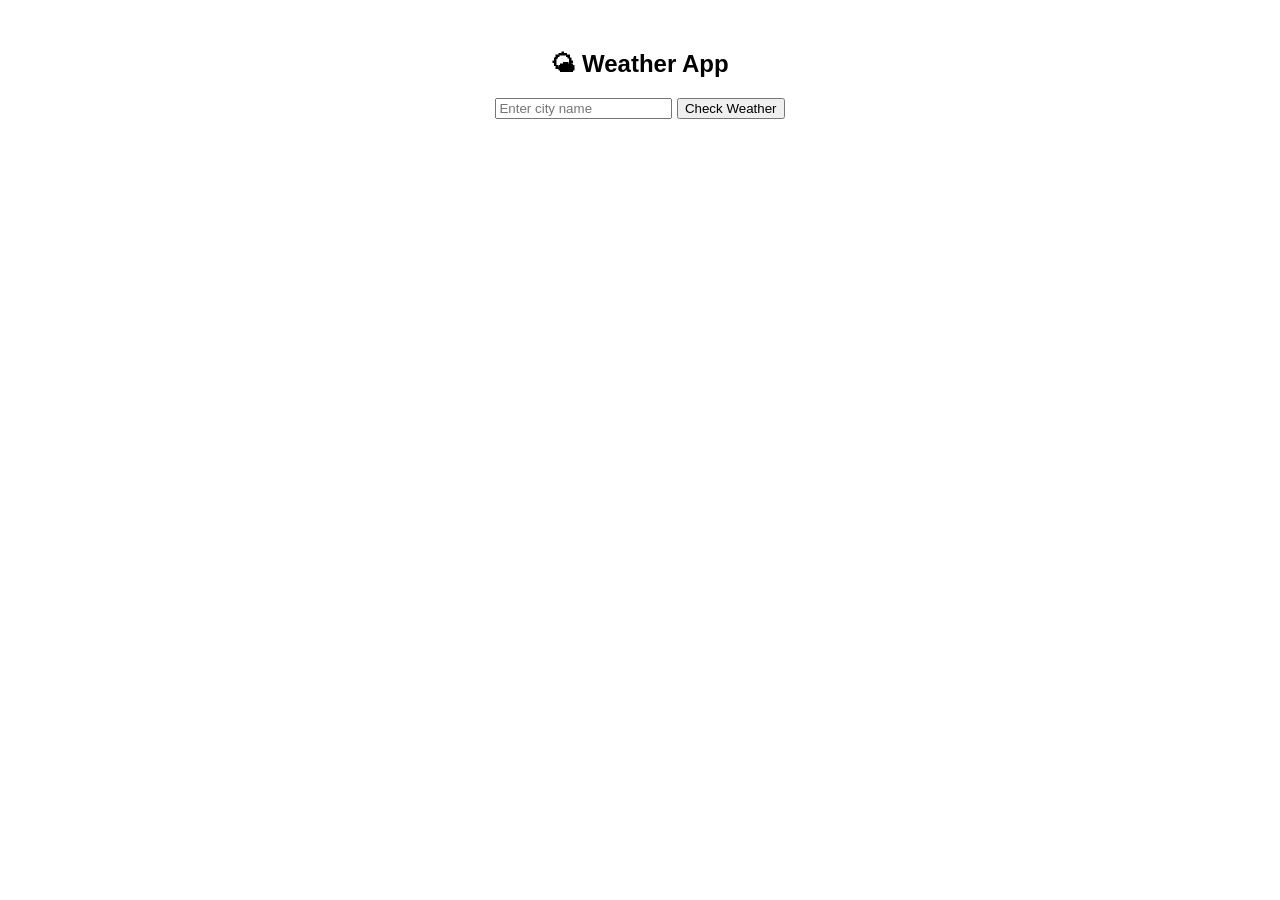
==== index.html @ 74b07edf "changed name to index.html" ====
<!DOCTYPE html>
<html>
<head>
    <title>Weather App</title>
</head>
<body style="font-family: Arial; text-align:center; margin-top:50px;">

    <h2>🌤 Weather App</h2>

    <input type="text" id="city" placeholder="Enter city name">
    <button onclick="getWeather()">Check Weather</button>

    <h3 id="result"></h3>

    <script>
        function getWeather() {
            let city = document.getElementById("city").value;
            let apiKey = "aee02af931dd459290e142226260104";

            let url = `https://api.weatherapi.com/v1/current.json?key=${apiKey}&q=${city}&aqi=yes`;

            fetch(url)
            .then(response => response.json())
            .then(data => {
                if(data.error){
                    document.getElementById("result").innerHTML = "❌ City not found";
                } else {
                    let temp = data.current.temp_c;
                    let condition = data.current.condition.text;
                    let location = data.location.name;

                    document.getElementById("result").innerHTML =
                        `🌍 City: ${location} <br> 🌡 Temp: ${temp}°C <br> ☁ Weather: ${condition}`;
                }
            })
            .catch(error => {
                document.getElementById("result").innerHTML = "Error fetching data";
            });
        }
    </script>

</body>
</html>
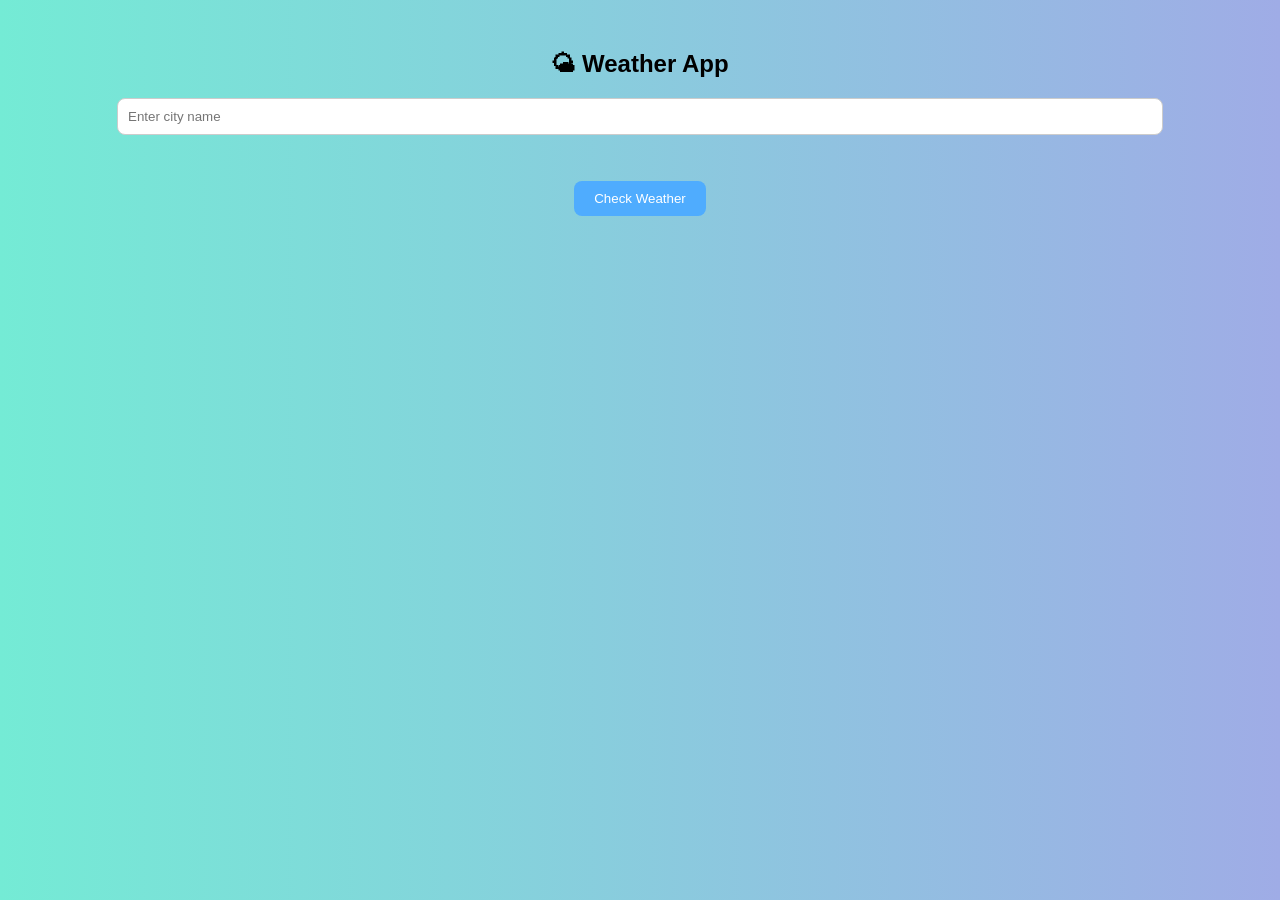
==== commit 3bc85e9b: "changed some css" ====
--- a/index.html
+++ b/index.html
@@ -2,12 +2,14 @@
 <html>
 <head>
     <title>Weather App</title>
+    <link rel="stylesheet" href="style.css">
 </head>
 <body style="font-family: Arial; text-align:center; margin-top:50px;">
 
     <h2>🌤 Weather App</h2>
 
     <input type="text" id="city" placeholder="Enter city name">
+    <br><br><br>
     <button onclick="getWeather()">Check Weather</button>
 
     <h3 id="result"></h3>
--- a/style.css
+++ b/style.css
@@ -0,0 +1,54 @@
+/* Body Styling */
+body {
+    font-family: Arial, sans-serif;
+    background: linear-gradient(to right, #74ebd5, #9face6);
+    margin: 0;
+    padding: 0;
+}
+
+/* Container */
+.container {
+    width: 300px;
+    margin: 100px auto;
+    padding: 25px;
+    text-align: center;
+    background: white;
+    border-radius: 12px;
+    box-shadow: 0 4px 15px rgba(0,0,0,0.2);
+}
+
+/* Heading */
+h2 {
+    margin-bottom: 20px;
+}
+
+/* Input box */
+input {
+    width: 80%;
+    padding: 10px;
+    border: 1px solid #ccc;
+    border-radius: 8px;
+    outline: none;
+    margin-bottom: 10px;
+}
+
+/* Button */
+button {
+    padding: 10px 20px;
+    border: none;
+    background: #4facfe;
+    color: white;
+    border-radius: 8px;
+    cursor: pointer;
+    transition: 0.3s;
+}
+
+button:hover {
+    background: #00c6ff;
+}
+
+/* Result text */
+#result {
+    margin-top: 15px;
+    font-size: 16px;
+}
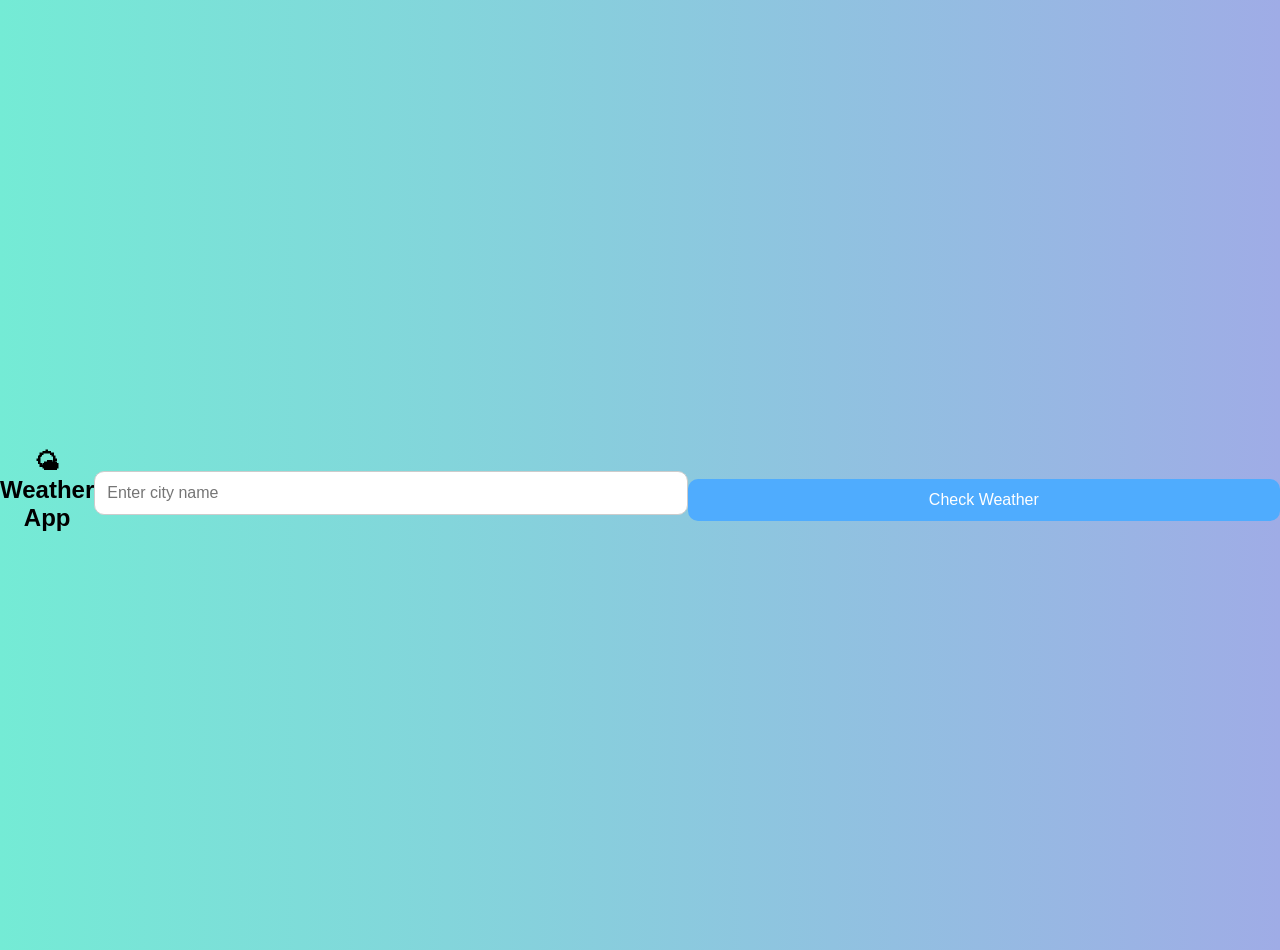
==== commit fe17b9a9: "mobile responsive" ====
--- a/index.html
+++ b/index.html
@@ -3,6 +3,7 @@
 <head>
     <title>Weather App</title>
     <link rel="stylesheet" href="style.css">
+    <meta name="viewport" content="width=device-width, initial-scale=1.0">
 </head>
 <body style="font-family: Arial; text-align:center; margin-top:50px;">
 
--- a/style.css
+++ b/style.css
@@ -1,20 +1,29 @@
-/* Body Styling */
+/* Reset */
+* {
+    margin: 0;
+    padding: 0;
+    box-sizing: border-box;
+}
+
+/* Body */
 body {
     font-family: Arial, sans-serif;
     background: linear-gradient(to right, #74ebd5, #9face6);
-    margin: 0;
-    padding: 0;
+    height: 100vh;
+    display: flex;
+    justify-content: center;
+    align-items: center;
 }
 
 /* Container */
 .container {
-    width: 300px;
-    margin: 100px auto;
+    width: 90%;
+    max-width: 350px;
     padding: 25px;
     text-align: center;
     background: white;
-    border-radius: 12px;
-    box-shadow: 0 4px 15px rgba(0,0,0,0.2);
+    border-radius: 15px;
+    box-shadow: 0 4px 20px rgba(0,0,0,0.2);
 }
 
 /* Heading */
@@ -22,23 +31,25 @@
     margin-bottom: 20px;
 }
 
-/* Input box */
+/* Input */
 input {
-    width: 80%;
-    padding: 10px;
+    width: 100%;
+    padding: 12px;
     border: 1px solid #ccc;
-    border-radius: 8px;
-    outline: none;
-    margin-bottom: 10px;
+    border-radius: 10px;
+    margin-bottom: 15px;
+    font-size: 16px;
 }
 
 /* Button */
 button {
-    padding: 10px 20px;
+    width: 100%;
+    padding: 12px;
     border: none;
     background: #4facfe;
     color: white;
-    border-radius: 8px;
+    border-radius: 10px;
+    font-size: 16px;
     cursor: pointer;
     transition: 0.3s;
 }
@@ -47,8 +58,25 @@
     background: #00c6ff;
 }
 
-/* Result text */
+/* Result */
 #result {
-    margin-top: 15px;
+    margin-top: 20px;
     font-size: 16px;
+}
+
+/* 📱 Mobile Optimization */
+@media (max-width: 480px) {
+    .container {
+        padding: 20px;
+        border-radius: 12px;
+    }
+
+    h2 {
+        font-size: 20px;
+    }
+
+    input, button {
+        font-size: 14px;
+        padding: 10px;
+    }
 }
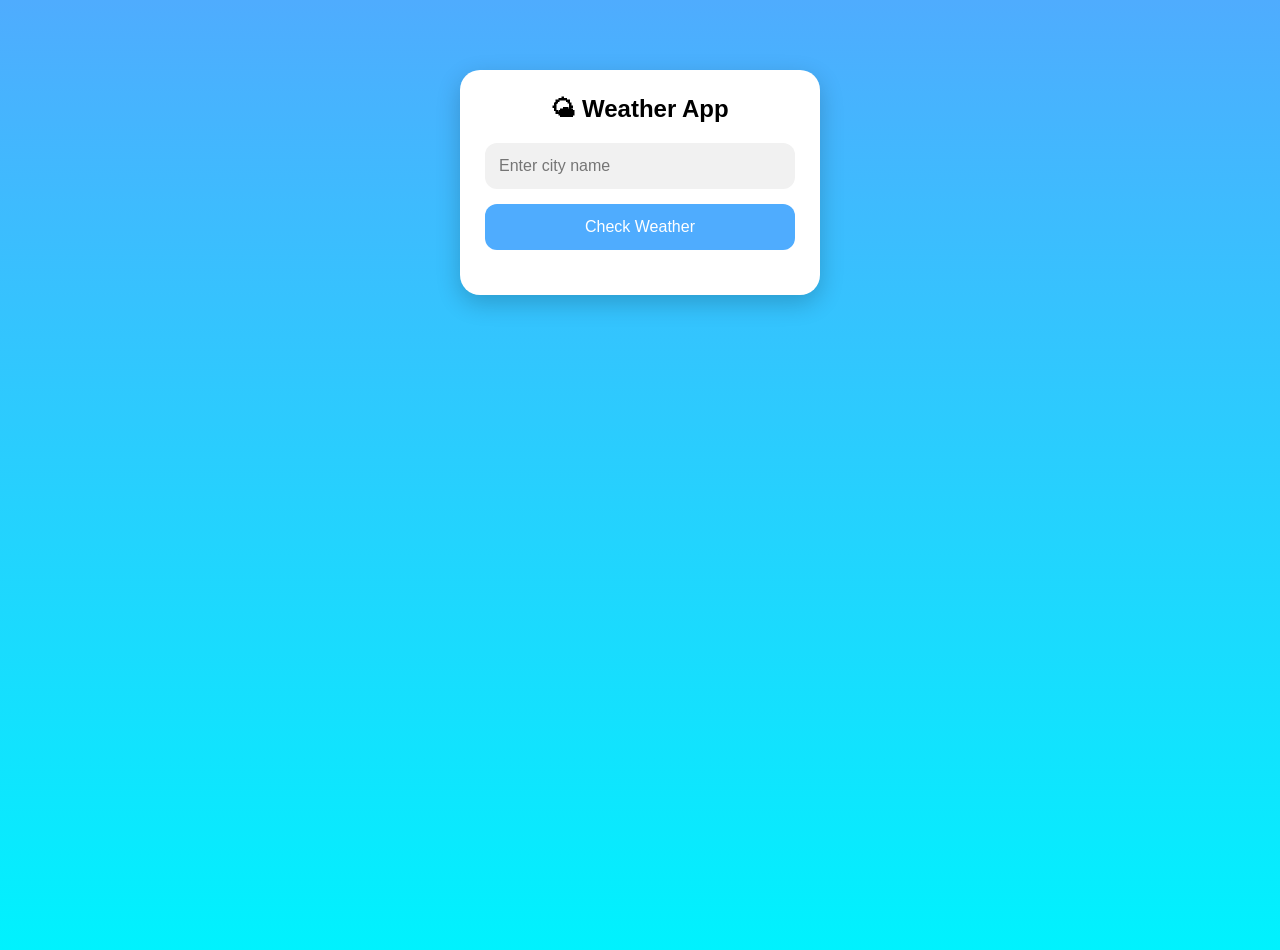
==== commit 80548346: "finaly mobile responsive" ====
--- a/index.html
+++ b/index.html
@@ -6,14 +6,17 @@
     <meta name="viewport" content="width=device-width, initial-scale=1.0">
 </head>
 <body style="font-family: Arial; text-align:center; margin-top:50px;">
+<div class="container">
+    <div class="card">
+        <h2>🌤 Weather App</h2>
 
-    <h2>🌤 Weather App</h2>
+        <input type="text" id="city" placeholder="Enter city name">
 
-    <input type="text" id="city" placeholder="Enter city name">
-    <br><br><br>
-    <button onclick="getWeather()">Check Weather</button>
+        <button onclick="getWeather()">Check Weather</button>
 
-    <h3 id="result"></h3>
+        <h3 id="result"></h3>
+    </div>
+</div>
 
     <script>
         function getWeather() {
--- a/style.css
+++ b/style.css
@@ -8,22 +8,25 @@
 /* Body */
 body {
     font-family: Arial, sans-serif;
-    background: linear-gradient(to right, #74ebd5, #9face6);
-    height: 100vh;
-    display: flex;
-    justify-content: center;
-    align-items: center;
+    background: linear-gradient(to bottom, #4facfe, #00f2fe);
+    min-height: 100vh;
 }
 
 /* Container */
 .container {
-    width: 90%;
-    max-width: 350px;
+    width: 100%;
+    max-width: 400px;
+    margin: auto;
+    padding: 20px;
+}
+
+/* Card */
+.card {
+    background: white;
     padding: 25px;
+    border-radius: 20px;
+    box-shadow: 0 8px 25px rgba(0,0,0,0.2);
     text-align: center;
-    background: white;
-    border-radius: 15px;
-    box-shadow: 0 4px 20px rgba(0,0,0,0.2);
 }
 
 /* Heading */
@@ -34,9 +37,10 @@
 /* Input */
 input {
     width: 100%;
-    padding: 12px;
-    border: 1px solid #ccc;
-    border-radius: 10px;
+    padding: 14px;
+    border: none;
+    border-radius: 12px;
+    background: #f1f1f1;
     margin-bottom: 15px;
     font-size: 16px;
 }
@@ -44,18 +48,13 @@
 /* Button */
 button {
     width: 100%;
-    padding: 12px;
+    padding: 14px;
     border: none;
     background: #4facfe;
     color: white;
-    border-radius: 10px;
+    border-radius: 12px;
     font-size: 16px;
     cursor: pointer;
-    transition: 0.3s;
-}
-
-button:hover {
-    background: #00c6ff;
 }
 
 /* Result */
@@ -64,19 +63,14 @@
     font-size: 16px;
 }
 
-/* 📱 Mobile Optimization */
+/* 📱 Mobile feel (important) */
 @media (max-width: 480px) {
-    .container {
-        padding: 20px;
-        border-radius: 12px;
+    body {
+        padding: 10px;
     }
 
-    h2 {
-        font-size: 20px;
-    }
-
-    input, button {
-        font-size: 14px;
-        padding: 10px;
+    .card {
+        border-radius: 15px;
+        padding: 20px;
     }
 }
